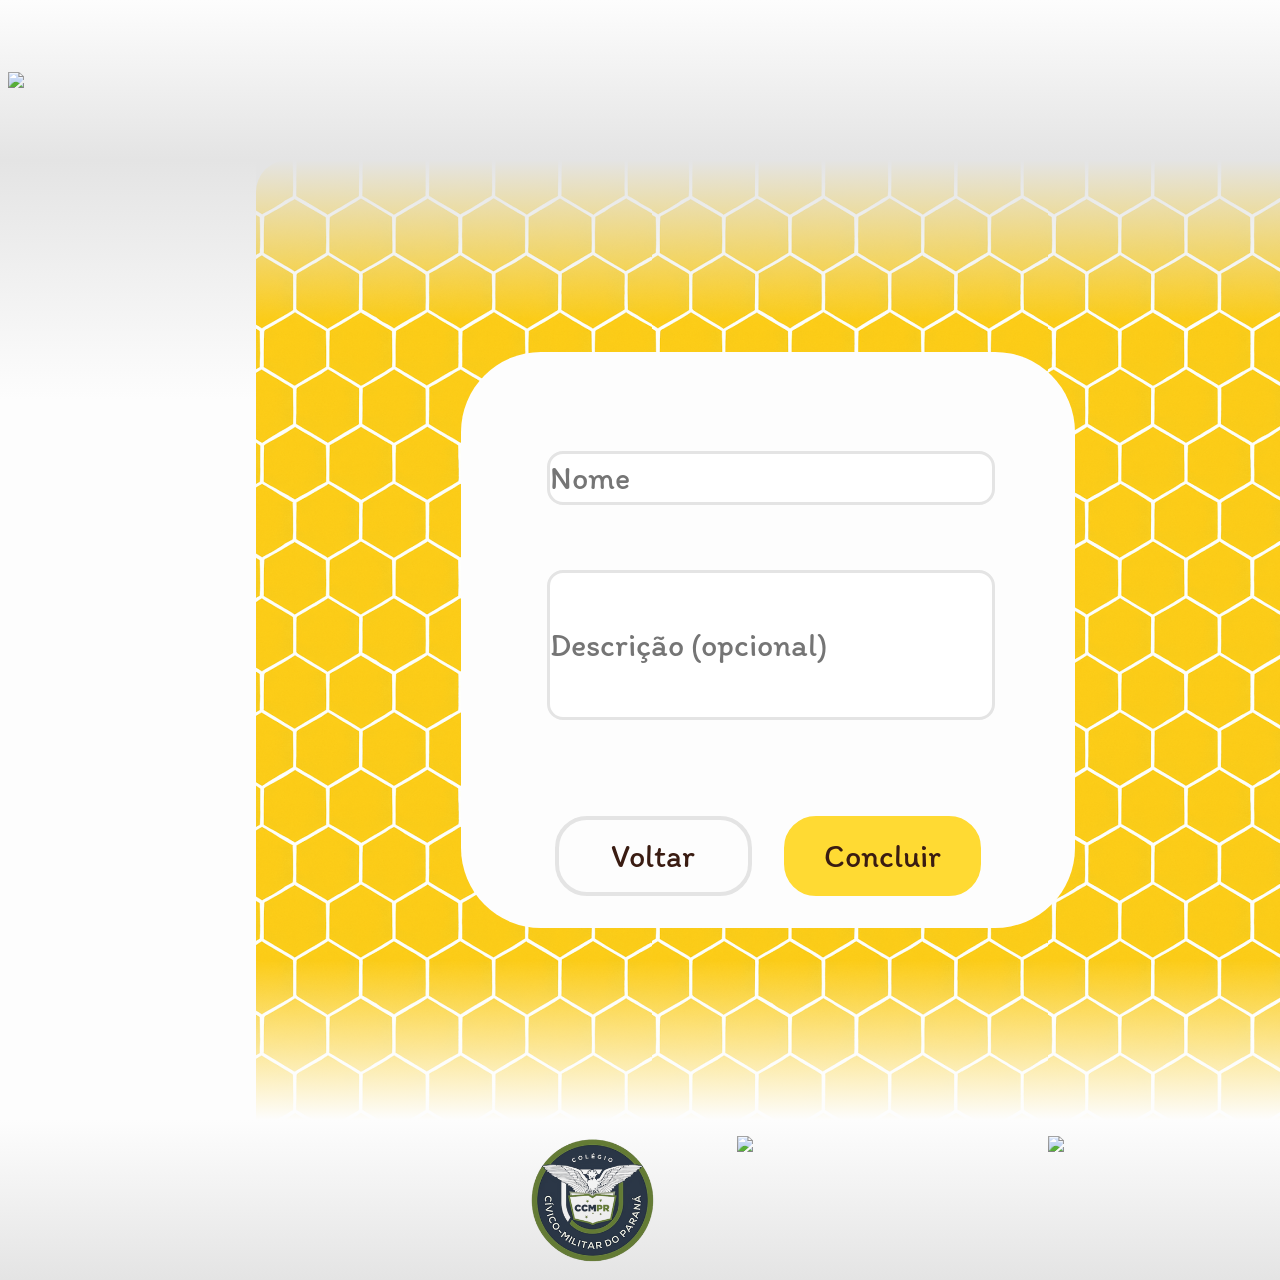
==== public/cadturma.html @ d283ea4b "Add files via upload" ====
<!DOCTYPE html>
<html lang="pt-br">
    <head>
        <meta charset="UTF-8">
        <meta name="viewport" content="width=device-width, initial-scale=1.0">
        <link rel="stylesheet" href="cadturma.css">
        <title>Criar Turma - Buzzle</title>
    </head>
    <body>
        <header>
            <section>
                <div id="divlogo">
                    <img src="imagens/logobuzzle.png">
                </div>
                <div id="divnav">
                    
                </div>
                <div id="divperfil">
                    
                </div>
            </section>
        </header>
        <aside>

        </aside>
        <main>
            <section id="fundo">
                <section id="secmain">
                    <p></p>
                    <div id="divinput">
                        <div id="div1">
                            <input id="inputnome" placeholder="Nome">
                        </div>
                        <div id="div2">
                            <input id="inputdesc" placeholder="Descrição (opcional)">
                        </div>
                    </div>
                    <div id="divconc">
                        <button id="butvolt">Voltar</button>
                        <button id="butconc">Concluir</button>
                    </div>
                </section>
            </section>
        </main>
        <footer>
            <section id="secfooter">
                <div></div>
                <div class="divfot">
                    <img src="imagens/ccm.png">
                    <img src="imagens/governo.png">
                </div>
                <div class="divfot">
                    <img src="imagens/marsela.png">
                </div>
            </section>
        </footer>
    </body>
</html>
---- public/cadturma.css ----
@font-face {
    font-family: buz1;
    src: url(fonte/Itim-Regular.ttf);
}

* {
    margin: 0;
    padding: 0;
}

body {
    display: grid;
    grid-template-areas:
        "header header header"
        "aside main main"
        "footer footer footer";
    grid-template-columns: 1fr 2fr 2fr;
    background-color: #e4e4e4;
}

header {
    grid-area: header;
    position: relative;
    width: 100%;
    height: 10rem;
    background-image: linear-gradient(#fdfdfd, #e4e4e4);
}

header section {
    width: 100%;
    height: 100%;
    display: flex;
}

#divlogo, #divperfil {
    width: 20%;
    height: 100%;
}

#divlogo {
    display: flex;
    align-items: center;
    justify-content: center;
}

#divlogo img {
    width: 15rem;
}

#divnav {
    width: 60%;
    height: 100%;
}

aside {
    grid-area: aside;
    position: relative;
    width: 100%;
    height: 100%;
    background-image: linear-gradient(#e4e4e4, #fdfdfd, #fdfdfd, #fdfdfd, #fdfdfd);
}

#secnav{
    width: 100%;
    height: 25%;
    display: flex;
    flex-direction: column;
    align-items: center;
    justify-content: center;
    gap: 1.5rem;
}

.navbut{
    width: 80%;
    height: 3rem;
    background-color: #fdfdfd;
    border: 0.25rem solid #e4e4e4;
    border-radius: 5rem;
    color: #3a1c12;
    font-family: buz1;
    font-size: 1.5rem;
    transition: 0.5s;
    cursor: pointer;
}

.navbut:hover{
    filter: brightness(95%);
    border: 0.25rem solid #ffda33;
}

#secturmas{
    width: 100%;
    height: 75%;
}

#astitulo{
    text-align: center;
    color: #3a1c12;
    font-family: buz1;
    font-size: 2rem;
    margin-bottom: 1.5rem;
}

#subsecturmas{
    width: 100%;
    display: flex;
    flex-direction: column;
    align-items: center;
    gap: 1.5rem;
}

.divtur{
    width: 90%;
    height: 4.5rem;
    background-color: #fdfdfd;
    border: 0.25rem solid #e4e4e4;
    border-radius: 1.5rem;
    cursor: pointer;
    transition: 0.5s;
}

.divtur:hover{
    filter: brightness(95%);
    border: 0.25rem solid #ffda33;
}

main {
    grid-area: main;
    position: relative;
    width: 100%;
    height: 60rem;
    background-image: url(imagens/colmeianova.png);
    border-radius: 2rem 0 0 0;
}

#fundo{
    width: 100%;
    height: 100%;
    background-image: linear-gradient(#e4e4e4, transparent, transparent, transparent, transparent, transparent, #fdfdfd);
    display: flex;
    align-items: center;
    justify-content: center;
}

#secmain{
    width: 60%;
    height: 60%;
    background-color: #fdfdfd;
    border-radius: 5rem;
    display: flex;
    flex-direction: column;
    align-items: center;
    justify-content: space-evenly;
}

#divinput{
    width: 80%;
    height: 70%;
    display: flex;
    flex-direction: column;
    align-items: center;
    justify-content: space-evenly;
}

#div1{
    width: 90%;
    height: 3rem;
}

#div2{
    width: 90%;
    height: 9rem;
}

#inputnome{
    width: 100%;
    height: 100%;
    border: 0.2rem solid #e4e4e4;
    border-radius: 1rem;
    color: #3a1c12;
    font-family: buz1;
    font-size: 2rem;
}

#inputdesc{
    width: 100%;
    height: 100%;
    border: 0.2rem solid #e4e4e4;
    border-radius: 1rem;
    color: #3a1c12;
    font-family: buz1;
    font-size: 2rem;
}

input:focus{
    outline: 0.2rem solid #ffda33;
}

#divconc{
    width: 80%;
    height: 20%;
    display: flex;
    align-items: center;
    justify-content: space-evenly;
}

#butvolt{
    width: 40%;
    height: 5rem;
    border: 0.25rem solid #e4e4e4;
    border-radius: 2rem;
    background-color: #fdfdfd;
    color: #3a1c12;
    font-family: buz1;
    font-size: 2rem;
    cursor: pointer;
    transition: 0.2s;
}

#butconc{
    width: 40%;
    height: 5rem;
    border: 0.25rem solid #ffda33;
    border-radius: 2rem;
    background-color: #ffda33;
    color: #3a1c12;
    font-family: buz1;
    font-size: 2rem;
    cursor: pointer;
    transition: 0.2s;
}

#divconc button:hover{
    filter: brightness(95%);
}

footer {
    grid-area: footer;
    position: relative;
    width: 100%;
    height: 10rem;
    background-image: linear-gradient(#fdfdfd, #e4e4e4);
}

#secfooter{
    width: 100%;
    height: 100%;
    display: flex;
    justify-content: space-evenly;
}

#secfooter div{
    width: 30%;
    height: 100%;
}

.divfot{
    display: flex;
    justify-content: space-evenly;
    align-items: center;
}

.divfot img{
    height: 8rem;
}
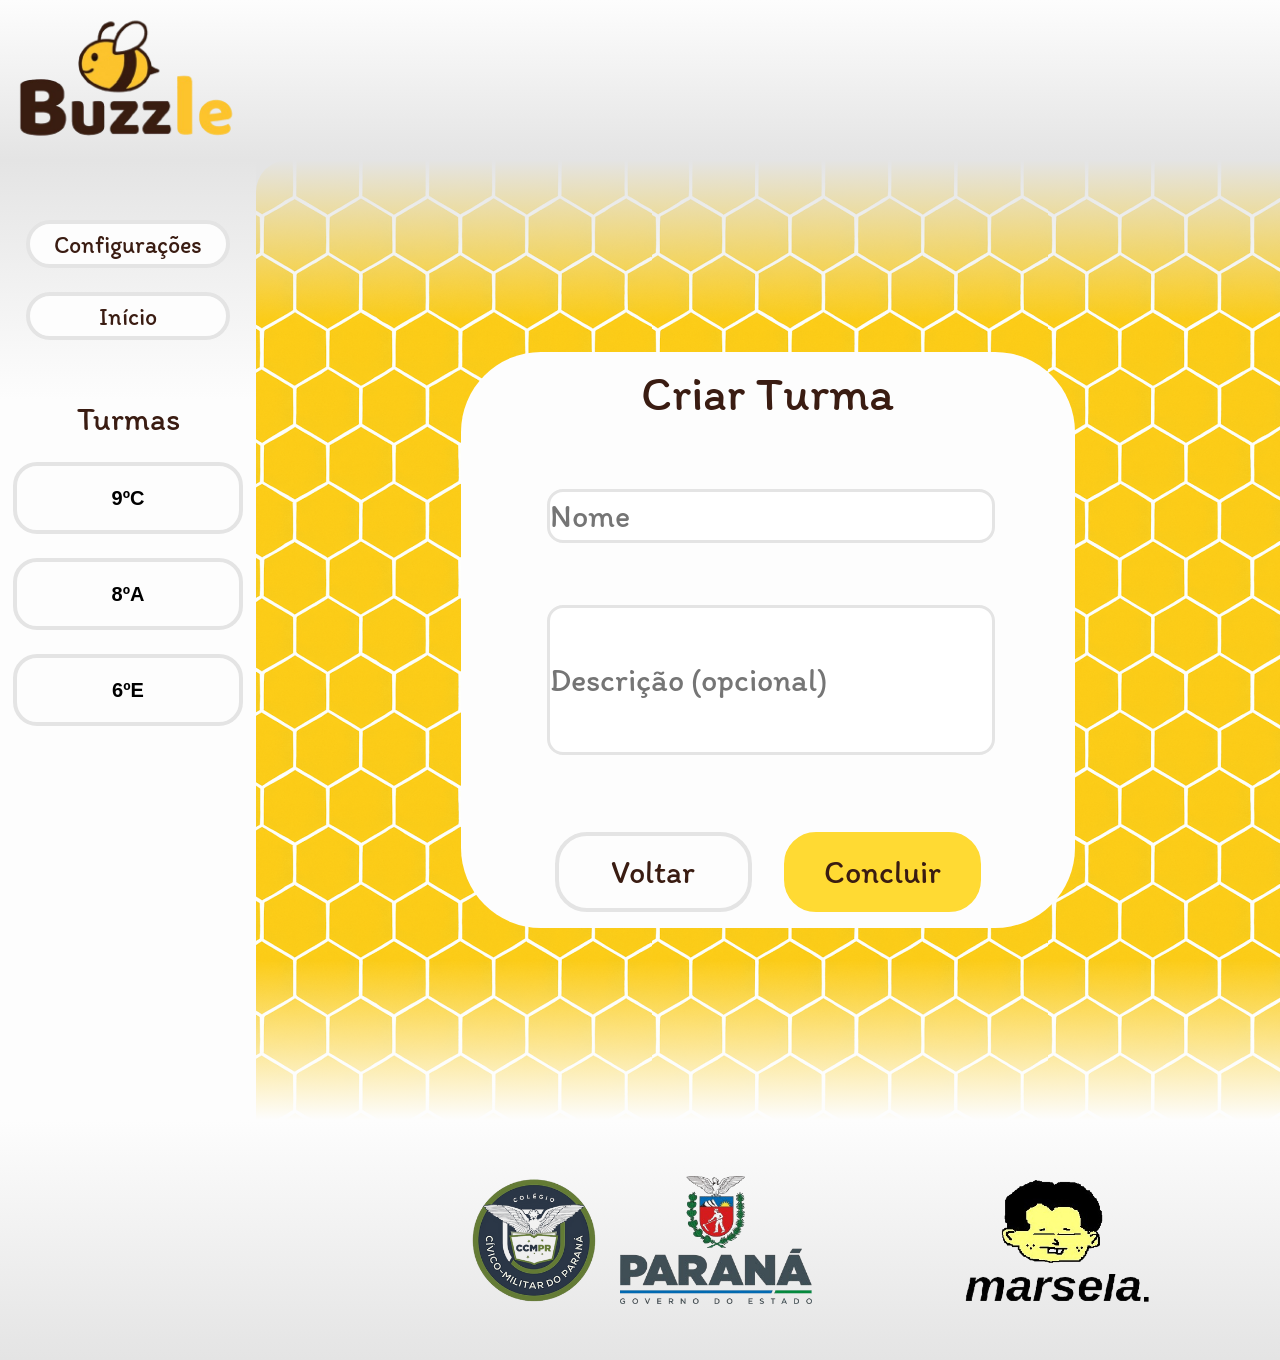
==== commit 0f3d581c: "Add files via upload" ====
--- a/public/cadturma.html
+++ b/public/cadturma.html
@@ -21,12 +21,27 @@
             </section>
         </header>
         <aside>
-
+            <section id="secnav">
+                <button class="navbut">
+                    Configurações
+                </button>
+                <button class="navbut">
+                    Início
+                </button>
+            </section>
+            <section id="secturmas">
+                <p id="astitulo">Turmas</p>
+                <section id="subsecturmas">
+                    <button class="divtur"><h2>9ºC</h2></button>
+                    <button class="divtur"><h2>8ºA</h2></button>
+                    <button class="divtur"><h2>6ºE</h2></button>
+                </section>
+            </section>
         </aside>
         <main>
             <section id="fundo">
                 <section id="secmain">
-                    <p></p>
+                    <p id="secmaintitle">Criar Turma</p>
                     <div id="divinput">
                         <div id="div1">
                             <input id="inputnome" placeholder="Nome">
--- a/public/cadturma.css
+++ b/public/cadturma.css
@@ -153,6 +153,13 @@
     justify-content: space-evenly;
 }
 
+#secmaintitle{
+    color: #3a1c12;
+    font-family: buz1;
+    font-size: 3rem;
+    margin-top: 2%;
+}
+
 #divinput{
     width: 80%;
     height: 70%;
@@ -238,7 +245,7 @@
     grid-area: footer;
     position: relative;
     width: 100%;
-    height: 10rem;
+    height: 15rem;
     background-image: linear-gradient(#fdfdfd, #e4e4e4);
 }
 
